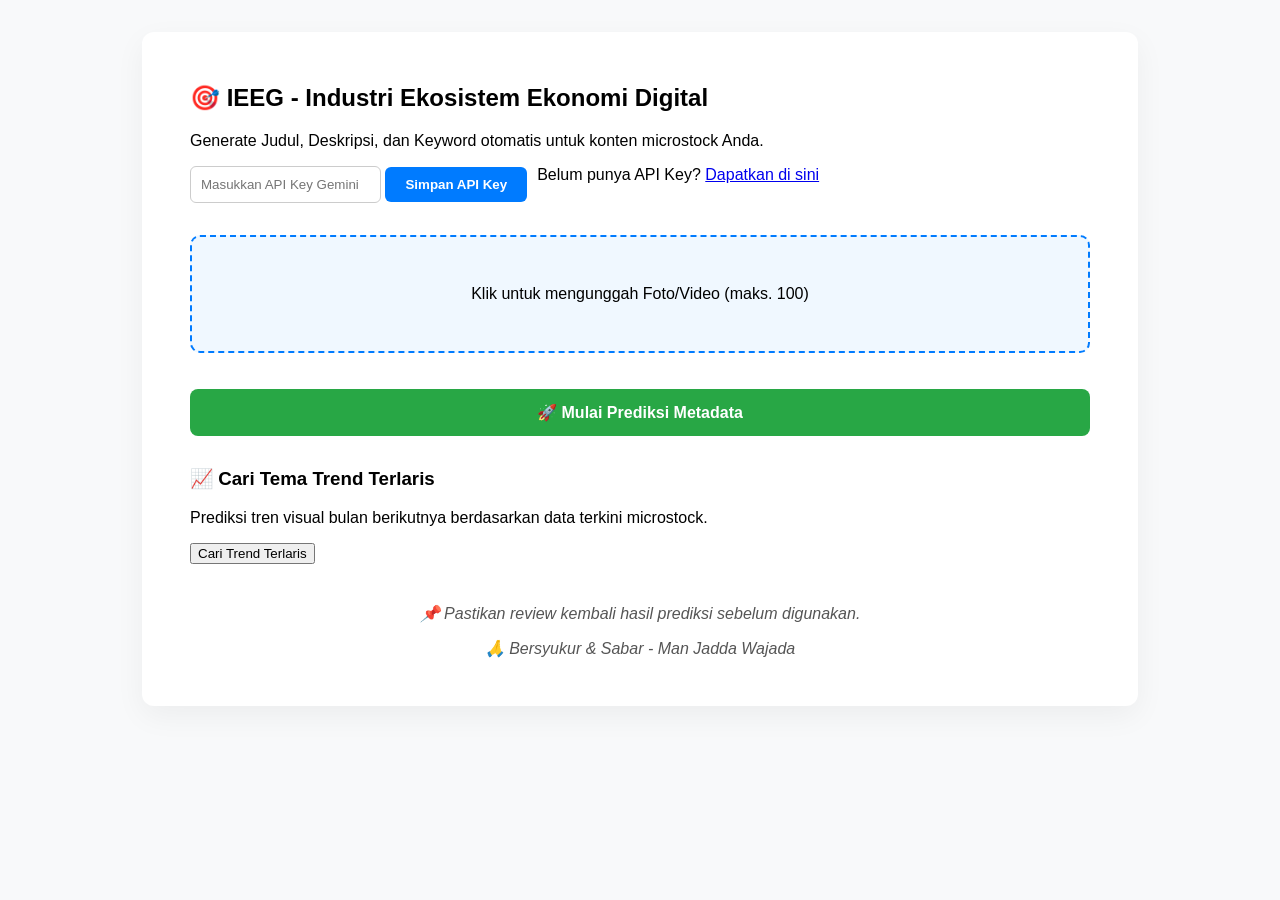
==== index.html @ 13c3e203 "Add files via upload" ====
<!doctype html>
<html lang="id">
<head>
  <meta charset="UTF-8">
  <title>IEEG | Metadata AI</title>
  <meta name="viewport" content="width=device-width, initial-scale=1.0">
  <link rel="stylesheet" href="styles.css">
</head>
<body>
<main class="container">
  <h2>🎯 IEEG - Industri Ekosistem Ekonomi Digital</h2>
  <p class="subtitle">Generate Judul, Deskripsi, dan Keyword otomatis untuk konten microstock Anda.</p>

  <div class="api-key-section">
    <div class="api-key-row">
      <input type="text" id="apiKeyInput" placeholder="Masukkan API Key Gemini">
      <button id="saveApiKey">Simpan API Key</button>
    </div>
    <div class="api-key-link-row">
      Belum punya API Key?
      <a href="https://makersuite.google.com/app/apikey" target="_blank" rel="noopener noreferrer">Dapatkan di sini</a>
    </div>
    <div id="apiKeyStatus" class="status"></div>
  </div>

  <div class="upload-area" id="uploadArea">
    <p>Klik untuk mengunggah Foto/Video (maks. 100)</p>
    <input type="file" id="fileInput" accept="image/*,video/*" multiple hidden>
  </div>

  <div id="previewArea"></div>
  <button id="generateButton" disabled>🚀 Mulai Prediksi Metadata</button>

  <div id="results" class="tabs-container"></div>

  <div class="trend-section">
    <h3>📈 Cari Tema Trend Terlaris</h3>
    <p>Prediksi tren visual bulan berikutnya berdasarkan data terkini microstock.</p>
    <button id="fetchTrendsButton">Cari Trend Terlaris</button>
    <div id="trendResults" style="display: none;"></div>
  </div>

  <div id="toast" class="toast"></div>

  <div class="footer-message">
    <p>📌 Pastikan review kembali hasil prediksi sebelum digunakan.</p>
    <p>🙏 Bersyukur & Sabar - Man Jadda Wajada</p>
  </div>
</main>
<script src="script.js"></script>
</body>
</html>
---- styles.css ----
body {
    font-family: "Segoe UI", Roboto, sans-serif;
    background-color: #f8f9fa;
    margin: 0;
    padding: 0;
}

.container {
    max-width: 900px;
    margin: 2rem auto;
    background: white;
    padding: 2rem 3rem;
    border-radius: 12px;
    box-shadow: 0 10px 30px rgba(0, 0, 0, 0.05);
}

h1 {
    text-align: center;
    color: #333;
    margin-bottom: 2rem;
}

.api-key-section {
    display: flex;
    gap: 10px;
    margin-bottom: 2rem;
}

.api-key-section input {
    flex-grow: 1;
    padding: 10px;
    border: 1px solid #ccc;
    border-radius: 6px;
}

.api-key-section button {
    padding: 10px 20px;
    background: #007bff;
    border: none;
    border-radius: 6px;
    color: white;
    cursor: pointer;
    font-weight: bold;
}

.api-key-section button:hover {
    background: #0056b3;
}

.upload-area {
    border: 2px dashed #007bff;
    background: #f0f8ff;
    padding: 2rem;
    text-align: center;
    border-radius: 10px;
    margin-bottom: 1rem;
    cursor: pointer;
}

.upload-area:hover {
    background: #e6f3ff;
}

#previewArea {
    display: flex;
    flex-wrap: wrap;
    gap: 12px;
    justify-content: flex-start;
    margin-top: 20px;
}

.preview-media {
    width: 150px;
    height: 150px;
    object-fit: cover;
    border-radius: 8px;
    box-shadow: 0 0 6px rgba(0, 0, 0, 0.1);
}

button#generateButton {
    margin-top: 1rem;
    width: 100%;
    padding: 14px;
    font-size: 16px;
    background-color: #28a745;
    border: none;
    border-radius: 8px;
    color: white;
    font-weight: bold;
    cursor: pointer;
}

button#generateButton:hover {
    background-color: #218838;
}

.tabs-container {
    margin-top: 2rem;
}

.tab-block {
    border: 1px solid #dee2e6;
    background: #fff;
    border-radius: 8px;
    padding: 1rem 1.5rem;
    margin-bottom: 2rem;
    box-shadow: 0 4px 12px rgba(0,0,0,0.03);
}

.tab-block h4 {
    margin-top: 1rem;
    color: #007bff;
}

pre {
    background: #f8f9fa;
    padding: 12px;
    border-radius: 6px;
    overflow-x: auto;
    font-family: "Courier New", Courier, monospace;
    font-size: 14px;
}

.copy-btn {
    background: #343a40;
    color: #fff;
    padding: 4px 10px;
    border: none;
    border-radius: 4px;
    margin-left: 10px;
    cursor: pointer;
}

.copy-btn:hover {
    background: #23272b;
}

.toast {
    position: fixed;
    bottom: 20px;
    left: 50%;
    transform: translateX(-50%);
    background: #28a745;
    color: white;
    padding: 10px 20px;
    border-radius: 8px;
    display: none;
    font-weight: bold;
}

.toast.show {
    display: block;
}

.footer-message {
    text-align: center;
    margin-top: 40px;
    font-size: 16px;
    color: #555;
    font-style: italic;
}
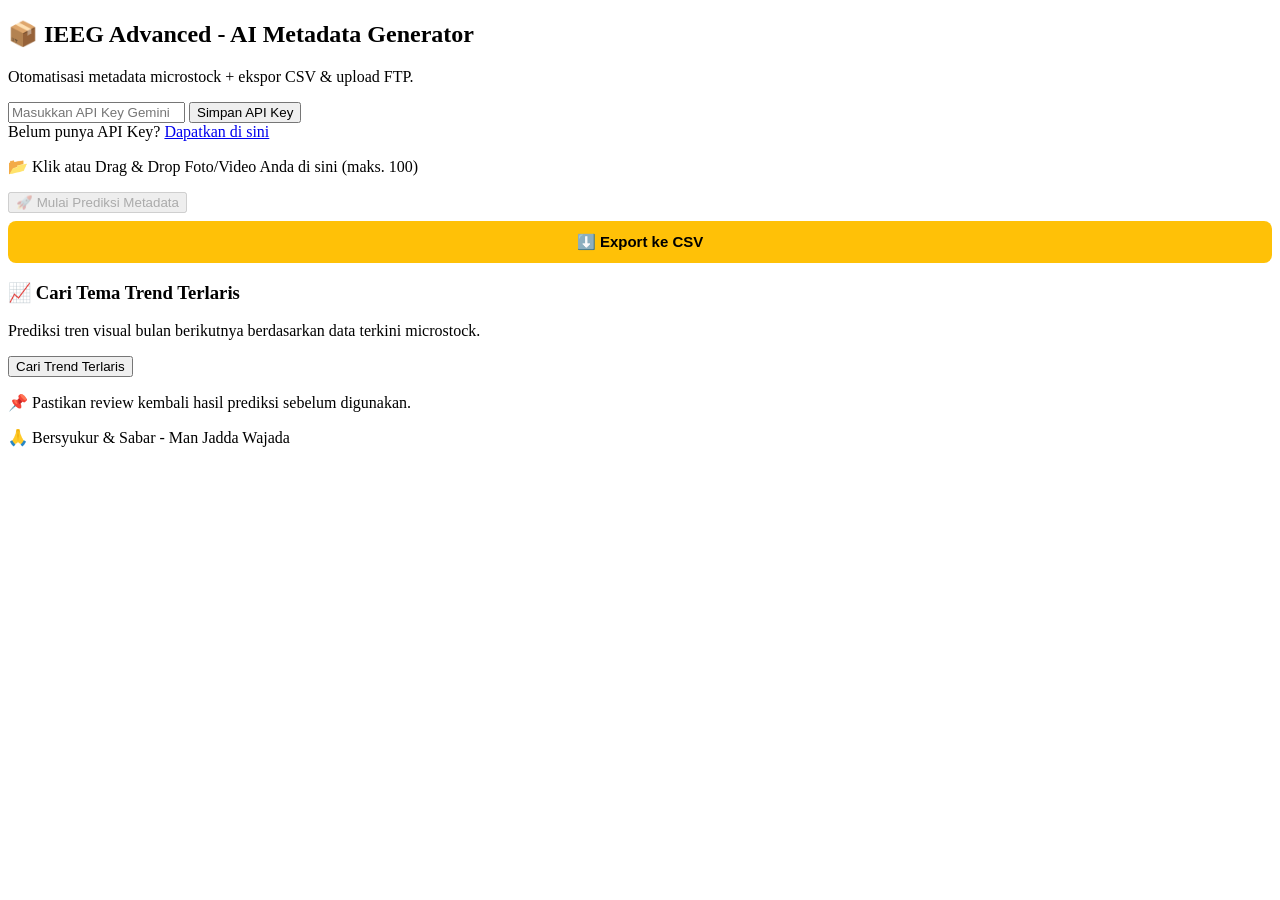
==== commit 031b073f: "Add files via upload" ====
--- a/index.html
+++ b/index.html
@@ -2,14 +2,14 @@
 <html lang="id">
 <head>
   <meta charset="UTF-8">
-  <title>IEEG | Metadata AI</title>
+  <title>IEEG | Metadata AI Advanced</title>
   <meta name="viewport" content="width=device-width, initial-scale=1.0">
   <link rel="stylesheet" href="styles.css">
 </head>
 <body>
 <main class="container">
-  <h2>🎯 IEEG - Industri Ekosistem Ekonomi Digital</h2>
-  <p class="subtitle">Generate Judul, Deskripsi, dan Keyword otomatis untuk konten microstock Anda.</p>
+  <h2>📦 IEEG Advanced - AI Metadata Generator</h2>
+  <p class="subtitle">Otomatisasi metadata microstock + ekspor CSV & upload FTP.</p>
 
   <div class="api-key-section">
     <div class="api-key-row">
@@ -24,12 +24,13 @@
   </div>
 
   <div class="upload-area" id="uploadArea">
-    <p>Klik untuk mengunggah Foto/Video (maks. 100)</p>
+    <p>📂 Klik atau Drag & Drop Foto/Video Anda di sini (maks. 100)</p>
     <input type="file" id="fileInput" accept="image/*,video/*" multiple hidden>
   </div>
 
   <div id="previewArea"></div>
   <button id="generateButton" disabled>🚀 Mulai Prediksi Metadata</button>
+  <button id="exportCSV" disabled>⬇️ Export ke CSV</button>
 
   <div id="results" class="tabs-container"></div>
 
--- a/styles.css
+++ b/styles.css
@@ -1,162 +1,22 @@
 
-body {
-    font-family: "Segoe UI", Roboto, sans-serif;
-    background-color: #f8f9fa;
-    margin: 0;
-    padding: 0;
+.upload-area.drag-over {
+    background: #d0eaff;
+    border-color: #3399ff;
 }
 
-.container {
-    max-width: 900px;
-    margin: 2rem auto;
-    background: white;
-    padding: 2rem 3rem;
-    border-radius: 12px;
-    box-shadow: 0 10px 30px rgba(0, 0, 0, 0.05);
-}
-
-h1 {
-    text-align: center;
-    color: #333;
-    margin-bottom: 2rem;
-}
-
-.api-key-section {
-    display: flex;
-    gap: 10px;
-    margin-bottom: 2rem;
-}
-
-.api-key-section input {
-    flex-grow: 1;
-    padding: 10px;
-    border: 1px solid #ccc;
-    border-radius: 6px;
-}
-
-.api-key-section button {
-    padding: 10px 20px;
-    background: #007bff;
-    border: none;
-    border-radius: 6px;
-    color: white;
-    cursor: pointer;
-    font-weight: bold;
-}
-
-.api-key-section button:hover {
-    background: #0056b3;
-}
-
-.upload-area {
-    border: 2px dashed #007bff;
-    background: #f0f8ff;
-    padding: 2rem;
-    text-align: center;
-    border-radius: 10px;
-    margin-bottom: 1rem;
-    cursor: pointer;
-}
-
-.upload-area:hover {
-    background: #e6f3ff;
-}
-
-#previewArea {
-    display: flex;
-    flex-wrap: wrap;
-    gap: 12px;
-    justify-content: flex-start;
-    margin-top: 20px;
-}
-
-.preview-media {
-    width: 150px;
-    height: 150px;
-    object-fit: cover;
-    border-radius: 8px;
-    box-shadow: 0 0 6px rgba(0, 0, 0, 0.1);
-}
-
-button#generateButton {
-    margin-top: 1rem;
+button#exportCSV {
+    margin-top: 0.5rem;
     width: 100%;
-    padding: 14px;
-    font-size: 16px;
-    background-color: #28a745;
+    padding: 12px;
+    font-size: 15px;
+    background-color: #ffc107;
     border: none;
     border-radius: 8px;
-    color: white;
+    color: #000;
     font-weight: bold;
     cursor: pointer;
 }
 
-button#generateButton:hover {
-    background-color: #218838;
+button#exportCSV:hover {
+    background-color: #e0a800;
 }
-
-.tabs-container {
-    margin-top: 2rem;
-}
-
-.tab-block {
-    border: 1px solid #dee2e6;
-    background: #fff;
-    border-radius: 8px;
-    padding: 1rem 1.5rem;
-    margin-bottom: 2rem;
-    box-shadow: 0 4px 12px rgba(0,0,0,0.03);
-}
-
-.tab-block h4 {
-    margin-top: 1rem;
-    color: #007bff;
-}
-
-pre {
-    background: #f8f9fa;
-    padding: 12px;
-    border-radius: 6px;
-    overflow-x: auto;
-    font-family: "Courier New", Courier, monospace;
-    font-size: 14px;
-}
-
-.copy-btn {
-    background: #343a40;
-    color: #fff;
-    padding: 4px 10px;
-    border: none;
-    border-radius: 4px;
-    margin-left: 10px;
-    cursor: pointer;
-}
-
-.copy-btn:hover {
-    background: #23272b;
-}
-
-.toast {
-    position: fixed;
-    bottom: 20px;
-    left: 50%;
-    transform: translateX(-50%);
-    background: #28a745;
-    color: white;
-    padding: 10px 20px;
-    border-radius: 8px;
-    display: none;
-    font-weight: bold;
-}
-
-.toast.show {
-    display: block;
-}
-
-.footer-message {
-    text-align: center;
-    margin-top: 40px;
-    font-size: 16px;
-    color: #555;
-    font-style: italic;
-}
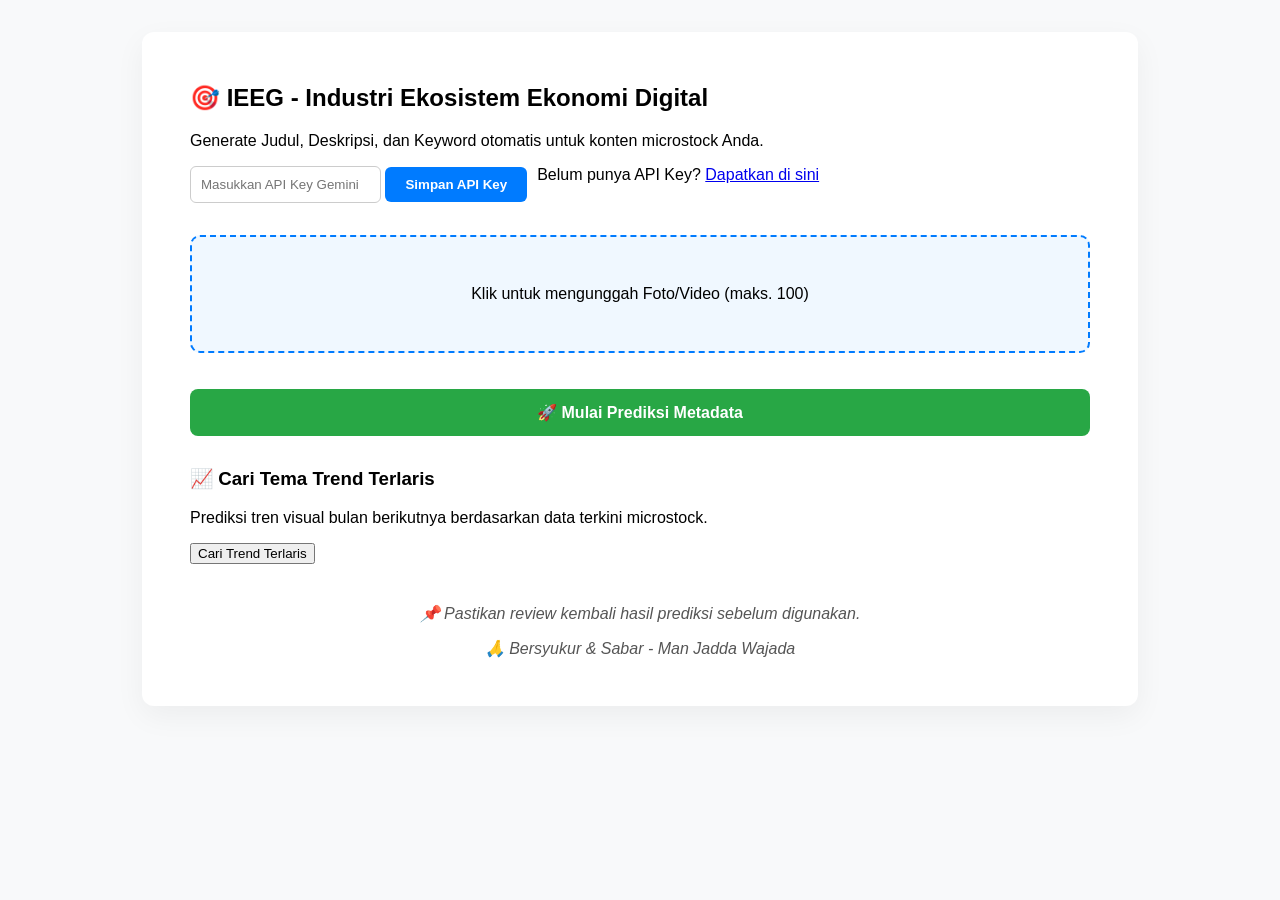
==== commit 6b88e93b: "Add files via upload" ====
--- a/index.html
+++ b/index.html
@@ -2,14 +2,14 @@
 <html lang="id">
 <head>
   <meta charset="UTF-8">
-  <title>IEEG | Metadata AI Advanced</title>
+  <title>IEEG | Metadata AI</title>
   <meta name="viewport" content="width=device-width, initial-scale=1.0">
   <link rel="stylesheet" href="styles.css">
 </head>
 <body>
 <main class="container">
-  <h2>📦 IEEG Advanced - AI Metadata Generator</h2>
-  <p class="subtitle">Otomatisasi metadata microstock + ekspor CSV & upload FTP.</p>
+  <h2>🎯 IEEG - Industri Ekosistem Ekonomi Digital</h2>
+  <p class="subtitle">Generate Judul, Deskripsi, dan Keyword otomatis untuk konten microstock Anda.</p>
 
   <div class="api-key-section">
     <div class="api-key-row">
@@ -24,13 +24,12 @@
   </div>
 
   <div class="upload-area" id="uploadArea">
-    <p>📂 Klik atau Drag & Drop Foto/Video Anda di sini (maks. 100)</p>
+    <p>Klik untuk mengunggah Foto/Video (maks. 100)</p>
     <input type="file" id="fileInput" accept="image/*,video/*" multiple hidden>
   </div>
 
   <div id="previewArea"></div>
   <button id="generateButton" disabled>🚀 Mulai Prediksi Metadata</button>
-  <button id="exportCSV" disabled>⬇️ Export ke CSV</button>
 
   <div id="results" class="tabs-container"></div>
 
--- a/styles.css
+++ b/styles.css
@@ -1,22 +1,162 @@
 
-.upload-area.drag-over {
-    background: #d0eaff;
-    border-color: #3399ff;
+body {
+    font-family: "Segoe UI", Roboto, sans-serif;
+    background-color: #f8f9fa;
+    margin: 0;
+    padding: 0;
 }
 
-button#exportCSV {
-    margin-top: 0.5rem;
+.container {
+    max-width: 900px;
+    margin: 2rem auto;
+    background: white;
+    padding: 2rem 3rem;
+    border-radius: 12px;
+    box-shadow: 0 10px 30px rgba(0, 0, 0, 0.05);
+}
+
+h1 {
+    text-align: center;
+    color: #333;
+    margin-bottom: 2rem;
+}
+
+.api-key-section {
+    display: flex;
+    gap: 10px;
+    margin-bottom: 2rem;
+}
+
+.api-key-section input {
+    flex-grow: 1;
+    padding: 10px;
+    border: 1px solid #ccc;
+    border-radius: 6px;
+}
+
+.api-key-section button {
+    padding: 10px 20px;
+    background: #007bff;
+    border: none;
+    border-radius: 6px;
+    color: white;
+    cursor: pointer;
+    font-weight: bold;
+}
+
+.api-key-section button:hover {
+    background: #0056b3;
+}
+
+.upload-area {
+    border: 2px dashed #007bff;
+    background: #f0f8ff;
+    padding: 2rem;
+    text-align: center;
+    border-radius: 10px;
+    margin-bottom: 1rem;
+    cursor: pointer;
+}
+
+.upload-area:hover {
+    background: #e6f3ff;
+}
+
+#previewArea {
+    display: flex;
+    flex-wrap: wrap;
+    gap: 12px;
+    justify-content: flex-start;
+    margin-top: 20px;
+}
+
+.preview-media {
+    width: 150px;
+    height: 150px;
+    object-fit: cover;
+    border-radius: 8px;
+    box-shadow: 0 0 6px rgba(0, 0, 0, 0.1);
+}
+
+button#generateButton {
+    margin-top: 1rem;
     width: 100%;
-    padding: 12px;
-    font-size: 15px;
-    background-color: #ffc107;
+    padding: 14px;
+    font-size: 16px;
+    background-color: #28a745;
     border: none;
     border-radius: 8px;
-    color: #000;
+    color: white;
     font-weight: bold;
     cursor: pointer;
 }
 
-button#exportCSV:hover {
-    background-color: #e0a800;
+button#generateButton:hover {
+    background-color: #218838;
 }
+
+.tabs-container {
+    margin-top: 2rem;
+}
+
+.tab-block {
+    border: 1px solid #dee2e6;
+    background: #fff;
+    border-radius: 8px;
+    padding: 1rem 1.5rem;
+    margin-bottom: 2rem;
+    box-shadow: 0 4px 12px rgba(0,0,0,0.03);
+}
+
+.tab-block h4 {
+    margin-top: 1rem;
+    color: #007bff;
+}
+
+pre {
+    background: #f8f9fa;
+    padding: 12px;
+    border-radius: 6px;
+    overflow-x: auto;
+    font-family: "Courier New", Courier, monospace;
+    font-size: 14px;
+}
+
+.copy-btn {
+    background: #343a40;
+    color: #fff;
+    padding: 4px 10px;
+    border: none;
+    border-radius: 4px;
+    margin-left: 10px;
+    cursor: pointer;
+}
+
+.copy-btn:hover {
+    background: #23272b;
+}
+
+.toast {
+    position: fixed;
+    bottom: 20px;
+    left: 50%;
+    transform: translateX(-50%);
+    background: #28a745;
+    color: white;
+    padding: 10px 20px;
+    border-radius: 8px;
+    display: none;
+    font-weight: bold;
+}
+
+.toast.show {
+    display: block;
+}
+
+.footer-message {
+    text-align: center;
+    margin-top: 40px;
+    font-size: 16px;
+    color: #555;
+    font-style: italic;
+}
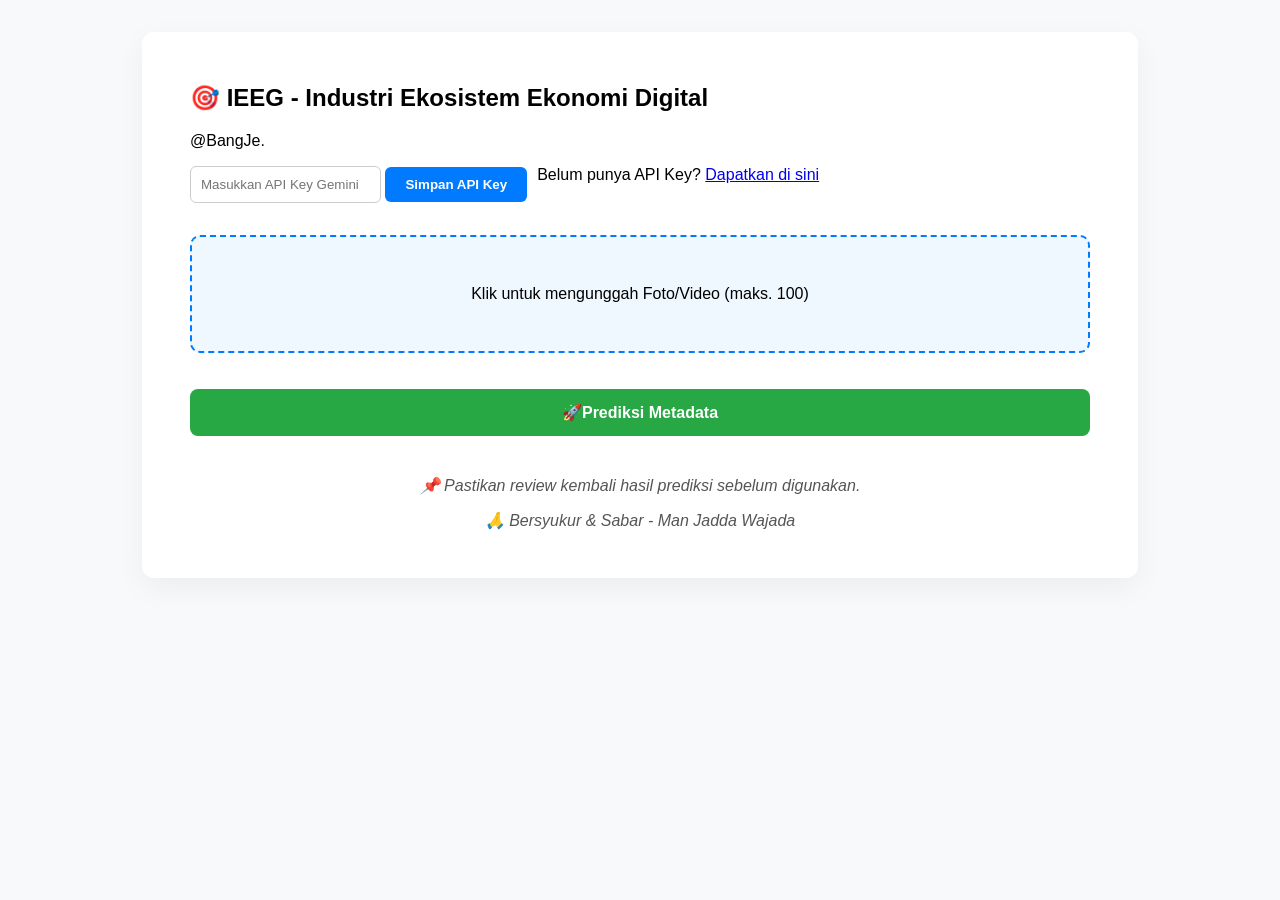
==== commit 65bedef1: "Update index.html" ====
--- a/index.html
+++ b/index.html
@@ -9,7 +9,7 @@
 <body>
 <main class="container">
   <h2>🎯 IEEG - Industri Ekosistem Ekonomi Digital</h2>
-  <p class="subtitle">Generate Judul, Deskripsi, dan Keyword otomatis untuk konten microstock Anda.</p>
+  <p class="subtitle">@BangJe.</p>
 
   <div class="api-key-section">
     <div class="api-key-row">
@@ -29,18 +29,9 @@
   </div>
 
   <div id="previewArea"></div>
-  <button id="generateButton" disabled>🚀 Mulai Prediksi Metadata</button>
+  <button id="generateButton" disabled>🚀Prediksi Metadata</button>
 
   <div id="results" class="tabs-container"></div>
-
-  <div class="trend-section">
-    <h3>📈 Cari Tema Trend Terlaris</h3>
-    <p>Prediksi tren visual bulan berikutnya berdasarkan data terkini microstock.</p>
-    <button id="fetchTrendsButton">Cari Trend Terlaris</button>
-    <div id="trendResults" style="display: none;"></div>
-  </div>
-
-  <div id="toast" class="toast"></div>
 
   <div class="footer-message">
     <p>📌 Pastikan review kembali hasil prediksi sebelum digunakan.</p>
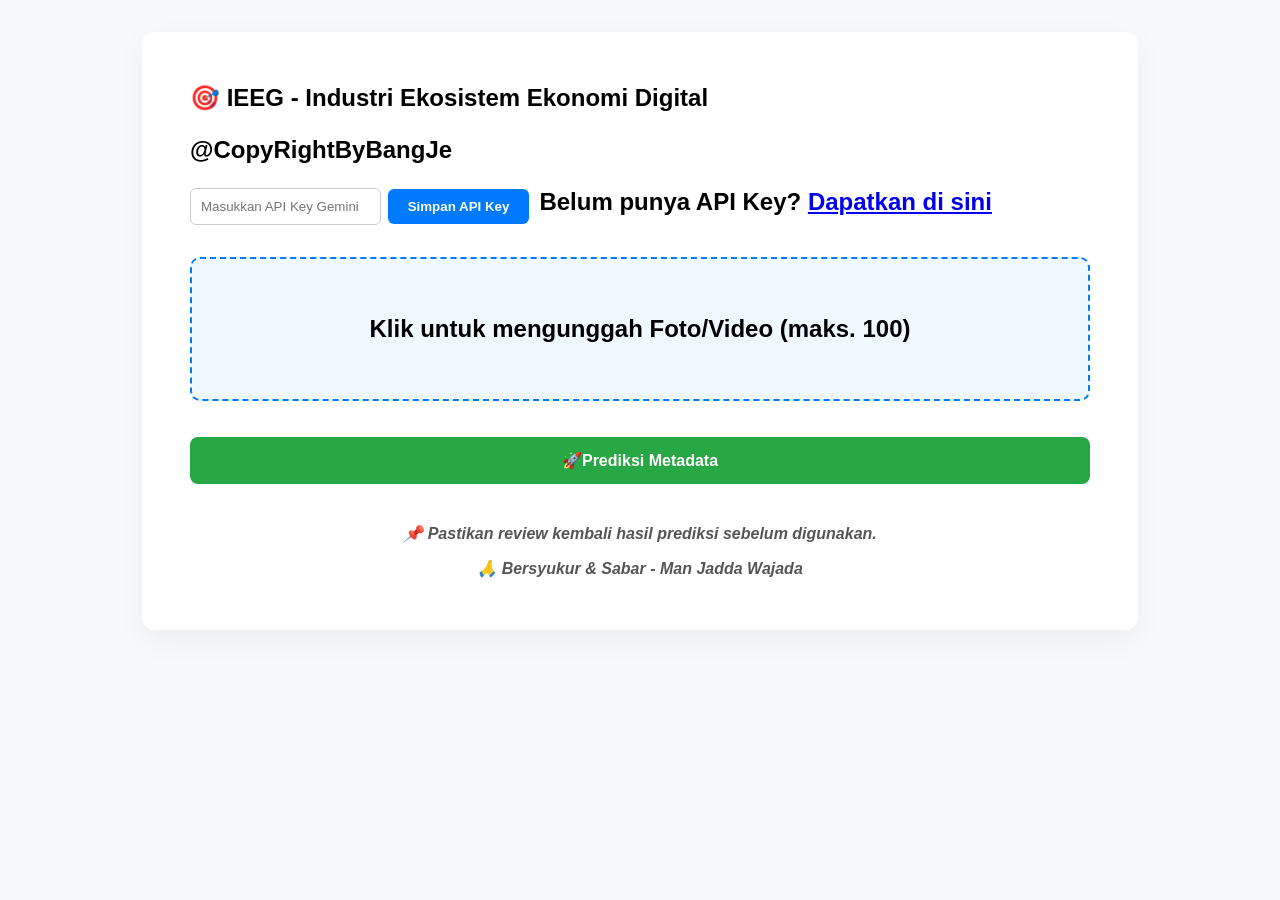
==== commit 1e85461a: "Update index.html" ====
--- a/index.html
+++ b/index.html
@@ -9,7 +9,7 @@
 <body>
 <main class="container">
   <h2>🎯 IEEG - Industri Ekosistem Ekonomi Digital</h2>
-  <p class="subtitle">@BangJe.</p>
+  <h2><p class="subtitle">@CopyRightByBangJe</p><h/h2>
 
   <div class="api-key-section">
     <div class="api-key-row">
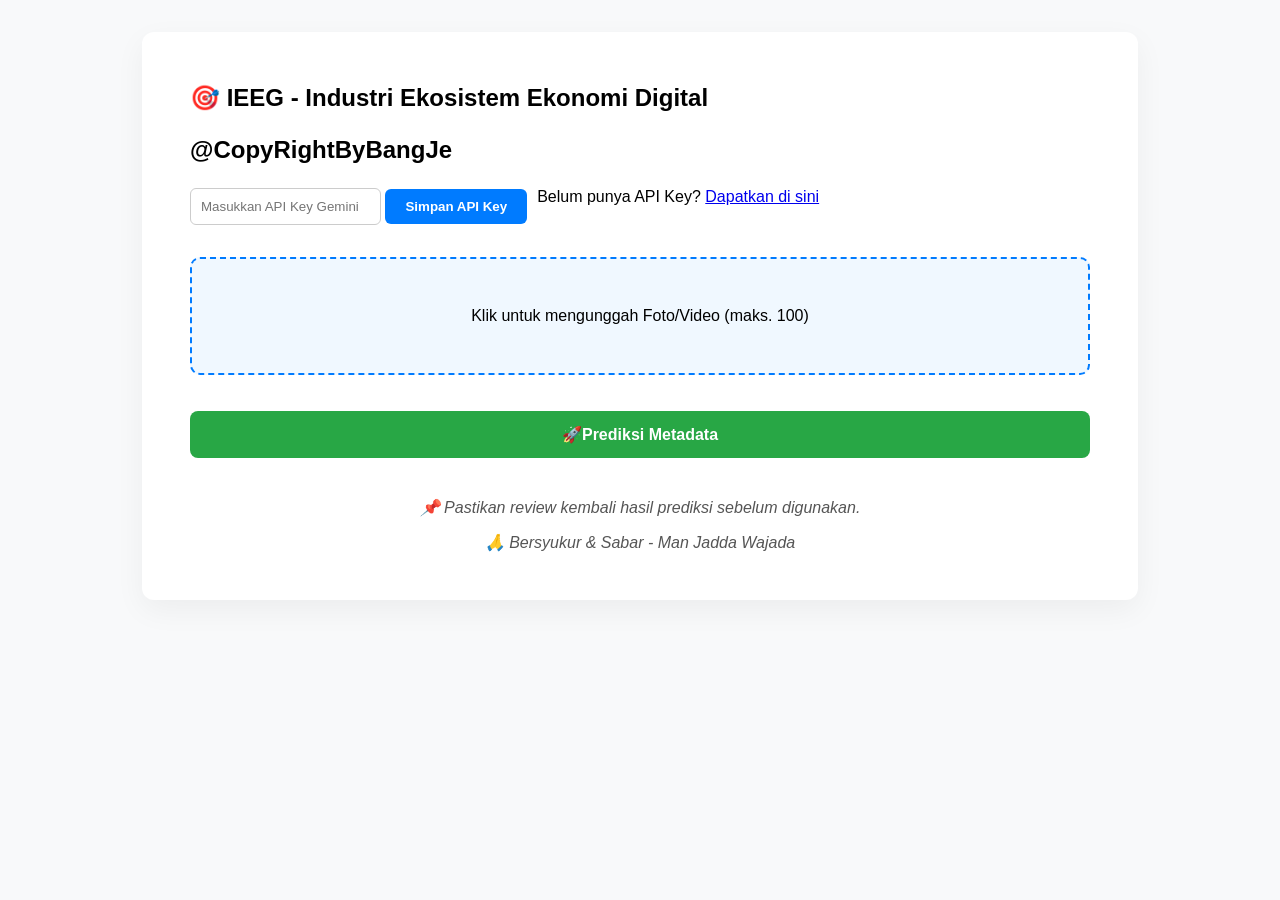
==== commit d9e3f814: "Update index.html" ====
--- a/index.html
+++ b/index.html
@@ -9,7 +9,7 @@
 <body>
 <main class="container">
   <h2>🎯 IEEG - Industri Ekosistem Ekonomi Digital</h2>
-  <h2><p class="subtitle">@CopyRightByBangJe</p><h/h2>
+  <h2><p class="subtitle">@CopyRightByBangJe</p></h2>
 
   <div class="api-key-section">
     <div class="api-key-row">
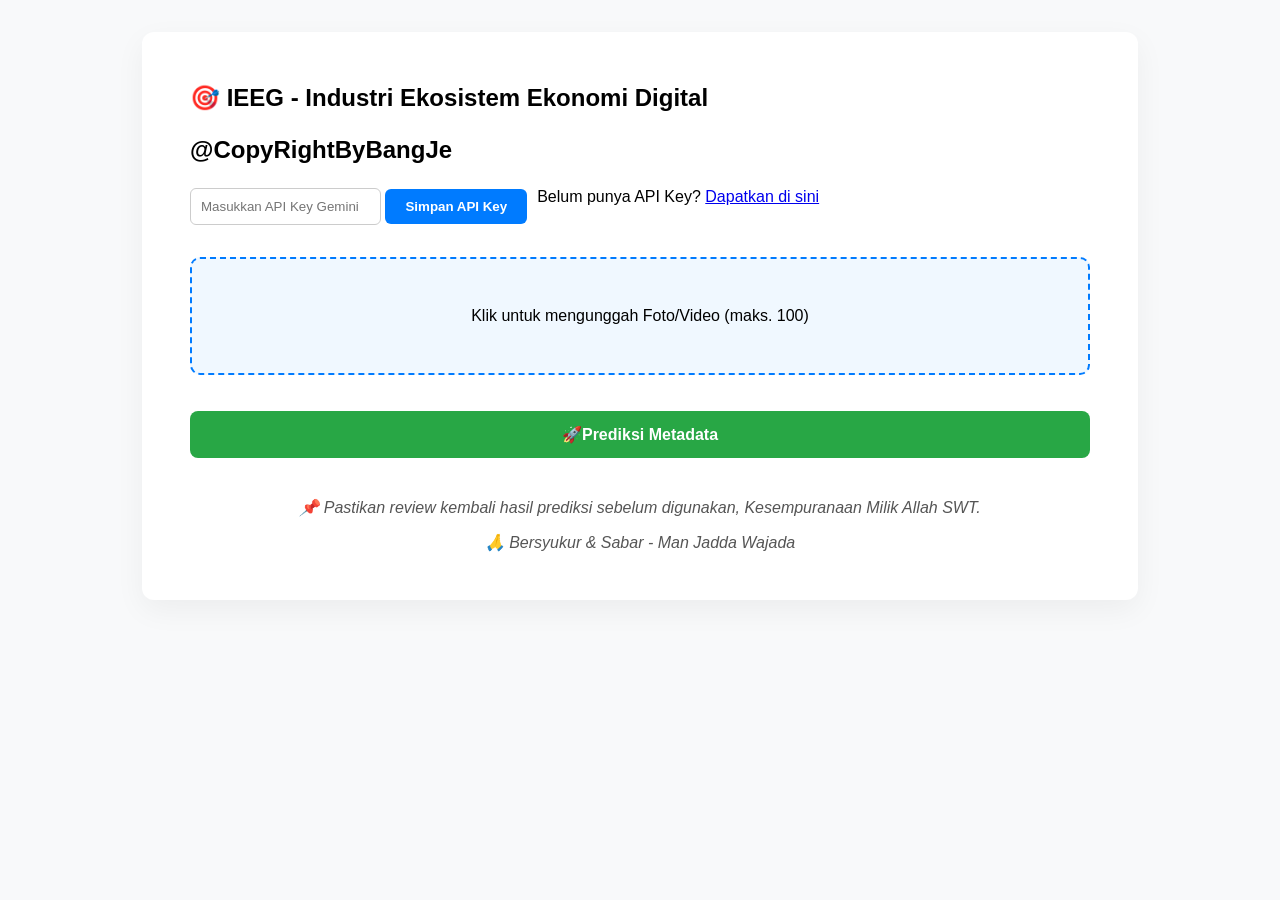
==== commit 3e2d3600: "Update index.html" ====
--- a/index.html
+++ b/index.html
@@ -34,7 +34,7 @@
   <div id="results" class="tabs-container"></div>
 
   <div class="footer-message">
-    <p>📌 Pastikan review kembali hasil prediksi sebelum digunakan.</p>
+    <p>📌 Pastikan review kembali hasil prediksi sebelum digunakan, Kesempuranaan Milik Allah SWT.</p>
     <p>🙏 Bersyukur & Sabar - Man Jadda Wajada</p>
   </div>
 </main>
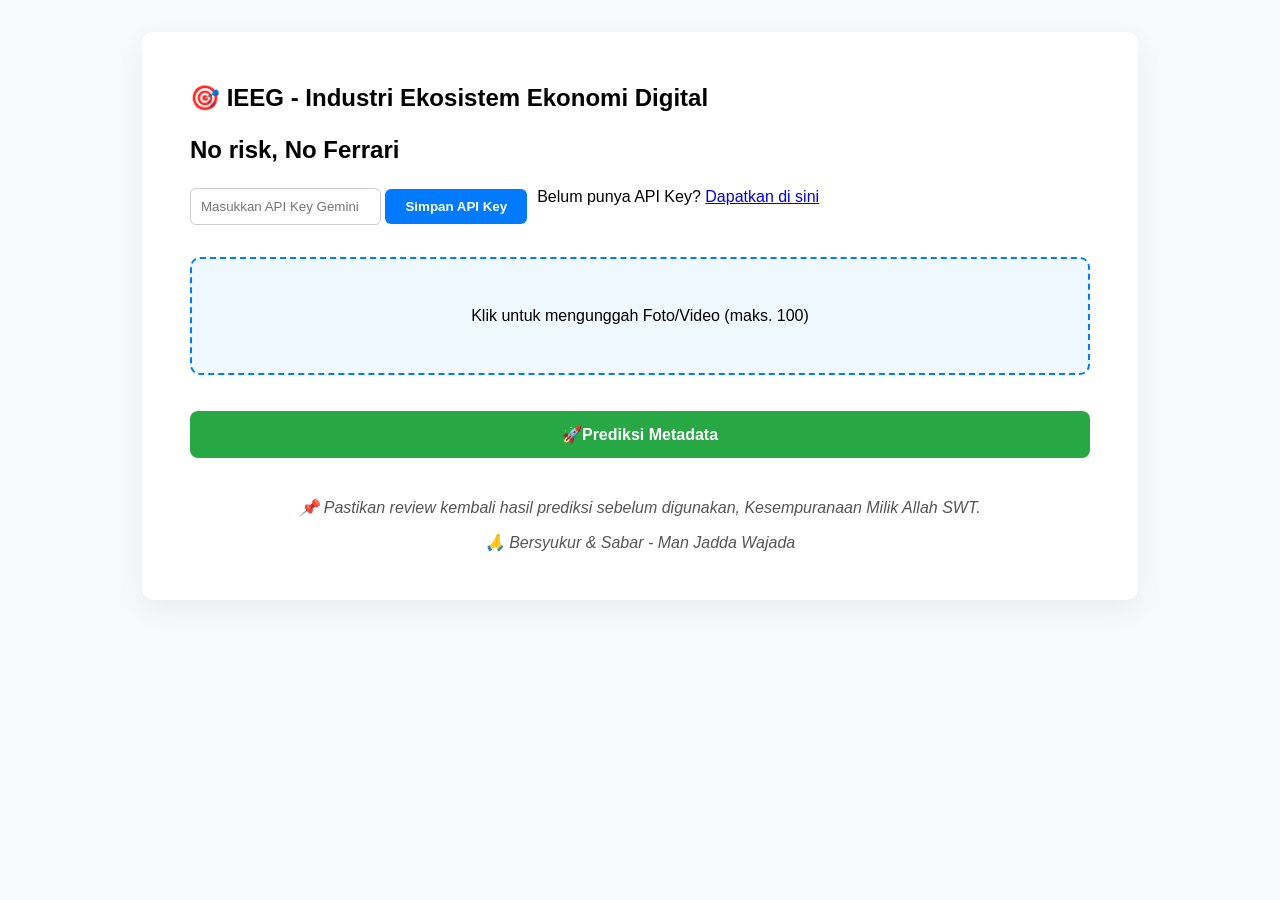
==== commit c176203c: "Update index.html" ====
--- a/index.html
+++ b/index.html
@@ -2,14 +2,14 @@
 <html lang="id">
 <head>
   <meta charset="UTF-8">
-  <title>IEEG | Metadata AI</title>
+  <title>IEEG | Identifikasi Gambar</title>
   <meta name="viewport" content="width=device-width, initial-scale=1.0">
   <link rel="stylesheet" href="styles.css">
 </head>
 <body>
 <main class="container">
   <h2>🎯 IEEG - Industri Ekosistem Ekonomi Digital</h2>
-  <h2><p class="subtitle">@CopyRightByBangJe</p></h2>
+  <h2><p class="subtitle">No risk, No Ferrari</p></h2>
 
   <div class="api-key-section">
     <div class="api-key-row">
